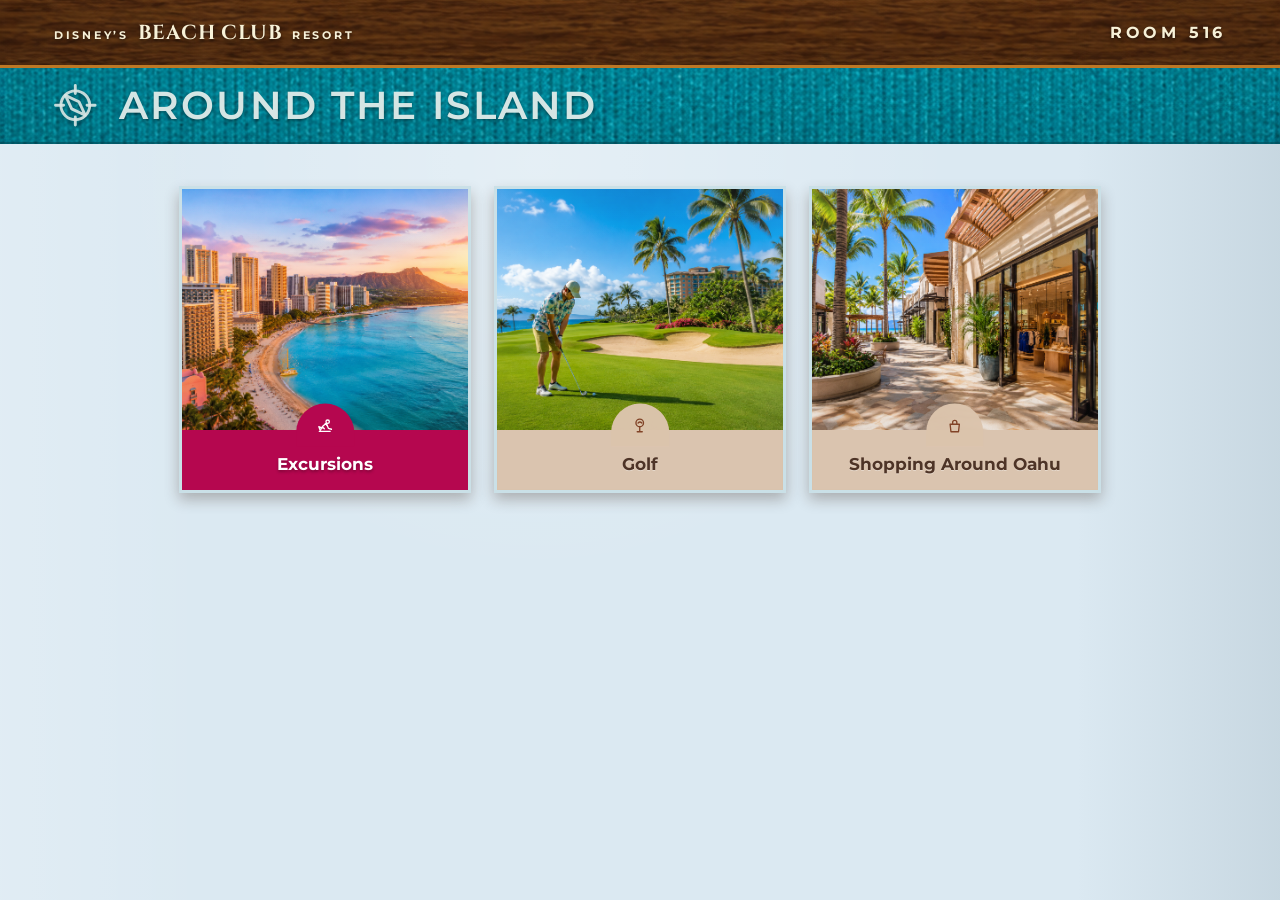
==== pages/around-the-island.html @ e1dbaf08 "Build Disney Beach Club resort TV experience" ====
<!doctype html>
<html lang="en">
  <head>
    <meta charset="UTF-8" />
    <meta name="viewport" content="width=device-width, initial-scale=1.0" />
    <meta name="theme-color" content="#4c2517" />
    <meta
      name="description"
      content="A responsive Aulani-style around-the-island television menu screen."
    />
    <title>Around the Island</title>
    <link rel="preconnect" href="https://fonts.googleapis.com" />
    <link rel="preconnect" href="https://fonts.gstatic.com" crossorigin />
    <link
      href="https://fonts.googleapis.com/css2?family=Cinzel:wght@600;700&family=Montserrat:wght@500;600;700&display=swap"
      rel="stylesheet"
    />
    <link rel="stylesheet" href="../assets/css/aulani.css" />
    <script src="../assets/js/aulani.js" defer></script>
  </head>
  <body>
    <main class="aulani-screen around-island-screen">
      <header class="aulani-topbar" aria-label="Resort and room information">
        <a class="aulani-brand" href="../index.html" aria-label="Return to welcome screen">
          <span>Disney’s</span>
          <strong>Beach Club</strong>
          <span>Resort</span>
        </a>
        <p class="aulani-room">Room <span data-room>516</span></p>
      </header>

      <section class="aulani-section-title" aria-label="Current section">
        <svg class="aulani-mark compass-mark" viewBox="0 0 54 54" aria-hidden="true">
          <circle cx="27" cy="27" r="16" />
          <path d="M27 5v9M27 40v9M5 27h9M40 27h9M16 16l7 15 15 7-7-15-15-7Z" />
        </svg>
        <h1>Around the Island</h1>
      </section>

      <section class="aulani-card-grid around-island-grid" aria-label="Around the island categories">
        <a class="aulani-card is-active" href="#excursions">
          <span class="card-image island-image-excursions"></span>
          <span class="card-label">
            <span class="card-icon" aria-hidden="true">
              <svg viewBox="0 0 48 48">
                <path d="M14 35c3-8 8-13 15-16M25 19l5 5M18 27l5 5" />
                <circle cx="31" cy="15" r="4" />
                <path d="M11 38h26M13 35l-3-8 8 3M28 20l5 11 7 2" />
              </svg>
            </span>
            <span>Excursions</span>
          </span>
        </a>

        <a class="aulani-card" href="#golf">
          <span class="card-image island-image-golf"></span>
          <span class="card-label">
            <span class="card-icon" aria-hidden="true">
              <svg viewBox="0 0 48 48">
                <circle cx="24" cy="18" r="9" />
                <path d="M24 27v12M18 39h12M20 18c3-3 6-3 9 0" />
              </svg>
            </span>
            <span>Golf</span>
          </span>
        </a>

        <a class="aulani-card" href="#shopping-around-oahu">
          <span class="card-image island-image-shopping"></span>
          <span class="card-label">
            <span class="card-icon" aria-hidden="true">
              <svg viewBox="0 0 48 48">
                <path d="M13 21h22l-2 18H15l-2-18Z" />
                <path d="M19 21v-4a5 5 0 0 1 10 0v4" />
              </svg>
            </span>
            <span>Shopping Around Oahu</span>
          </span>
        </a>
      </section>
    </main>
  </body>
</html>
---- assets/css/aulani.css ----
:root {
  --a-top: #4b2418;
  --a-top-deep: #29110b;
  --a-gold: #b87707;
  --a-gold-bright: #c9890b;
  --a-bg: #dbe9f2;
  --a-card: #dcc4ad;
  --a-card-text: #4e3427;
  --a-ruby: #b5074f;
  --a-cream: #f6ead8;
  --a-shadow: rgb(55 35 22 / 0.3);
  --sans: "Montserrat", "Trebuchet MS", sans-serif;
  --serif: "Cinzel", Georgia, serif;
}

* {
  box-sizing: border-box;
}

html,
body {
  width: 100%;
  height: 100%;
  margin: 0;
  overflow: hidden;
  background: #10100f;
}

body {
  color: var(--a-cream);
  font-family: var(--sans);
}

a {
  color: inherit;
  text-decoration: none;
}

.aulani-screen {
  display: grid;
  grid-template-rows: 7.6dvh 8.4dvh minmax(0, 1fr);
  width: 100vw;
  height: 100vh;
  height: 100dvh;
  overflow: hidden;
  background:
    linear-gradient(90deg, rgb(255 255 255 / 0.16), transparent 16% 84%, rgb(59 88 104 / 0.12)),
    radial-gradient(ellipse at 42% 18%, rgb(255 255 255 / 0.28), transparent 40%),
    var(--a-bg);
}

.aulani-topbar,
.aulani-section-title {
  position: relative;
  isolation: isolate;
}

.aulani-topbar::before,
.aulani-section-title::before {
  position: absolute;
  z-index: -1;
  inset: 0;
  content: "";
  pointer-events: none;
}

.aulani-topbar {
  display: flex;
  align-items: center;
  justify-content: space-between;
  padding-inline: clamp(2rem, 4.2vw, 5rem);
  color: #f7f1d8;
  border-bottom: 3px solid #bd7825;
  background: var(--a-top) url("../images/main-guest-wood.png") center / cover no-repeat;
  box-shadow: 0 0.2rem 0.55rem rgb(0 0 0 / 0.32);
}

.aulani-topbar::before {
  opacity: 0.36;
  background:
    linear-gradient(180deg, rgb(95 42 13 / 0.04), rgb(24 9 3 / 0.34)),
    linear-gradient(90deg, rgb(28 10 3 / 0.26), transparent 18% 82%, rgb(28 10 3 / 0.22));
  mix-blend-mode: multiply;
}

.aulani-brand {
  display: flex;
  align-items: baseline;
  gap: clamp(0.45rem, 0.7vw, 0.9rem);
  text-transform: uppercase;
  text-shadow: 0 2px 3px rgb(0 0 0 / 0.46);
}

.aulani-brand strong {
  font-family: var(--serif);
  font-size: clamp(1.1rem, 1.58vw, 1.9rem);
  font-weight: 700;
  letter-spacing: 0.035em;
}

.aulani-brand span {
  font-size: clamp(0.66rem, 0.86vw, 1.03rem);
  font-weight: 700;
  letter-spacing: 0.25em;
}

.aulani-room {
  margin: 0;
  font-size: clamp(0.75rem, 1.24vw, 1.5rem);
  font-weight: 700;
  letter-spacing: 0.24em;
  text-transform: uppercase;
  text-shadow: 0 2px 3px rgb(0 0 0 / 0.46);
  white-space: nowrap;
}

.aulani-section-title {
  display: flex;
  align-items: center;
  gap: clamp(0.9rem, 1.5vw, 1.8rem);
  padding-inline: clamp(2.2rem, 4vw, 5rem);
  border-bottom: 2px solid rgb(2 64 74 / 0.54);
  background: #087f90 url("../images/main-header-fabric.png") center / cover no-repeat;
}

.aulani-section-title::before {
  opacity: 0.32;
  background:
    linear-gradient(180deg, rgb(255 255 255 / 0.08), transparent 42%, rgb(0 39 48 / 0.22)),
    linear-gradient(90deg, rgb(0 42 50 / 0.18), transparent 18% 82%, rgb(0 42 50 / 0.16));
  mix-blend-mode: multiply;
}

.aulani-mark {
  width: clamp(2.4rem, 3.8vw, 4.6rem);
  height: clamp(2.4rem, 3.8vw, 4.6rem);
  fill: none;
  stroke: rgb(218 231 229 / 0.9);
  stroke-linecap: round;
  stroke-linejoin: round;
  stroke-width: 4;
  filter: drop-shadow(0 2px 2px rgb(0 0 0 / 0.35));
}

.aulani-section-title h1 {
  margin: 0;
  color: rgb(222 235 233 / 0.96);
  font-size: clamp(1.45rem, 3.05vw, 3.7rem);
  font-weight: 600;
  letter-spacing: 0.055em;
  text-transform: uppercase;
  text-shadow: 0 2px 3px rgb(0 0 0 / 0.34);
}

.aulani-card-grid {
  display: grid;
  grid-template-columns: repeat(4, minmax(0, clamp(16rem, 21.15vw, 25.4rem)));
  grid-template-rows: repeat(2, minmax(0, 1fr));
  align-items: stretch;
  justify-content: center;
  gap: clamp(0.9rem, 1.8vw, 2.2rem);
  min-height: 0;
  padding: clamp(1rem, 2.25dvh, 1.55rem) clamp(1.7rem, 3vw, 3.6rem) clamp(0.85rem, 1.9dvh, 1.35rem);
}

.aulani-card {
  position: relative;
  display: grid;
  grid-template-rows: minmax(0, 1fr) clamp(3.65rem, 6.7dvh, 5rem);
  width: 100%;
  max-height: 100%;
  aspect-ratio: 1 / 0.82;
  min-width: 0;
  min-height: 0;
  overflow: hidden;
  color: var(--a-card-text);
  background: #b9d6df;
  border: 3px solid rgb(255 255 255 / 0.24);
  box-shadow:
    0 0.46rem 0.85rem var(--a-shadow),
    inset 0 0 0 1px rgb(77 45 22 / 0.18);
  transition: transform 160ms ease, box-shadow 160ms ease;
}

.aulani-card:hover,
.aulani-card:focus-visible {
  transform: translateY(-2px);
  outline: none;
  box-shadow:
    0 0.75rem 1.1rem rgb(55 35 22 / 0.38),
    inset 0 0 0 1px rgb(77 45 22 / 0.18);
}

.card-image {
  position: relative;
  min-height: 0;
  background-color: #97c9d7;
  background-size: cover;
  background-position: center;
}

.card-image::after {
  position: absolute;
  inset: 0;
  content: "";
  background:
    linear-gradient(180deg, rgb(255 255 255 / 0.03), transparent 42%, rgb(0 0 0 / 0.08)),
    radial-gradient(ellipse at 50% 100%, transparent 40%, rgb(255 255 255 / 0.08));
}

.card-label {
  position: relative;
  display: flex;
  align-items: center;
  justify-content: center;
  padding: 1.25rem 0.7rem 0.72rem;
  color: var(--a-card-text);
  background: rgb(220 196 173 / 0.96);
  font-size: clamp(0.88rem, 1.32vw, 1.62rem);
  font-weight: 700;
  line-height: 1.12;
  text-align: center;
  text-shadow: 0 1px 0 rgb(255 255 255 / 0.34);
  transition: background-color 180ms ease, color 180ms ease, text-shadow 180ms ease;
}

.card-icon {
  position: absolute;
  top: 0;
  left: 50%;
  display: grid;
  width: clamp(3rem, 4.5vw, 5.1rem);
  height: clamp(2.05rem, 3.35vw, 3.8rem);
  place-items: center;
  color: #814327;
  background: rgb(220 196 173 / 0.98);
  border-radius: 999px 999px 0 0;
  transform: translate(-50%, -62%);
  transition: background-color 180ms ease, color 180ms ease;
}

.card-icon svg {
  width: 47%;
  height: 47%;
  fill: none;
  stroke: currentColor;
  stroke-linecap: round;
  stroke-linejoin: round;
  stroke-width: 3.2;
}

.aulani-card:hover .card-label,
.aulani-card:focus-visible .card-label,
.aulani-card.is-active .card-label,
.aulani-card:hover .card-icon,
.aulani-card:focus-visible .card-icon,
.aulani-card.is-active .card-icon {
  color: white;
  background: var(--a-ruby);
  text-shadow: 0 2px 3px rgb(0 0 0 / 0.28);
}

.card-image-resort {
  background-image: url("../images/aulani/1.png");
}

.card-image-dining {
  background-image: url("../images/aulani/2.png");
}

.card-image-shops {
  background-image: url("../images/aulani/3.png");
}

.card-image-pools {
  background-image: url("../images/aulani/4.png");
}

.card-image-beach {
  background-image: url("../images/aulani/5.png");
}

.card-image-entertainment {
  background-image: url("../images/aulani/6.png");
}

.card-image-spa {
  background-image: url("../images/aulani/7.png");
}

.card-image-services {
  background-image: url("../images/aulani/8.png");
}

.compass-mark {
  stroke-width: 3.2;
}

.around-island-grid {
  grid-template-columns: repeat(3, minmax(0, clamp(18rem, 22.8vw, 27.4rem)));
  grid-template-rows: minmax(0, clamp(14rem, 24vw, 26rem));
  align-content: start;
  padding-top: clamp(2.4rem, 4.7dvh, 4rem);
}

.island-image-excursions {
  background-image: url("../images/around-the-island/1.png");
}

.island-image-golf {
  background-image: url("../images/around-the-island/2.png");
}

.island-image-shopping {
  background-image: url("../images/around-the-island/3.png");
}

@media (max-width: 900px) {
  .aulani-screen {
    grid-template-rows: 8.8dvh 10.2dvh minmax(0, 1fr);
  }

  .aulani-card-grid {
    gap: 1rem;
    padding: 1.25rem;
  }

  .aulani-brand span {
    display: none;
  }

  .card-label {
    font-size: clamp(0.62rem, 2.2vw, 0.95rem);
  }
}
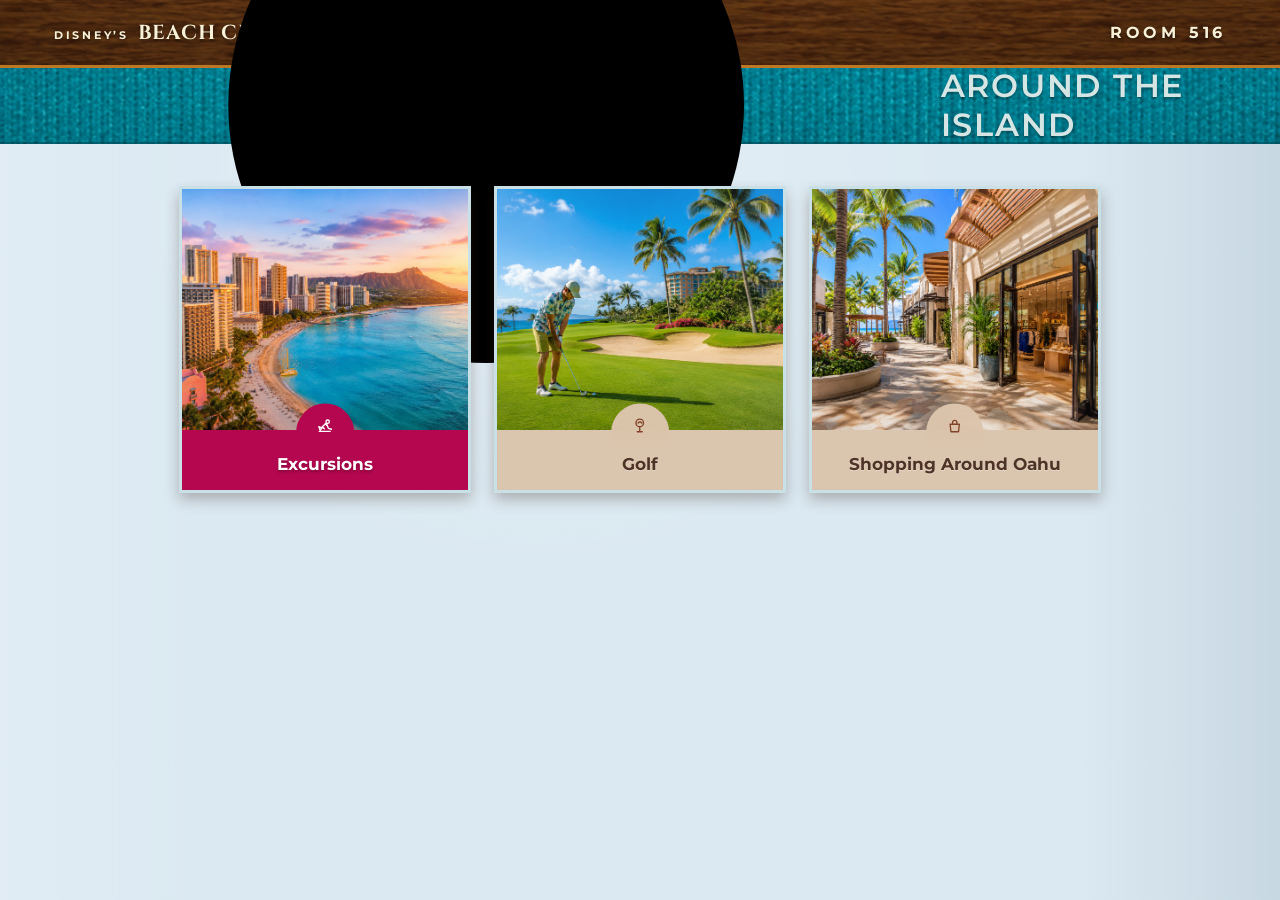
==== commit 0fef5ad8: "Finalize TV compatibility, cross-page audio, card interactions, and navigation" ====
--- a/pages/around-the-island.html
+++ b/pages/around-the-island.html
@@ -16,6 +16,7 @@
       rel="stylesheet"
     />
     <link rel="stylesheet" href="../assets/css/aulani.css" />
+    <script src="../assets/js/resort-audio.js" defer></script>
     <script src="../assets/js/aulani.js" defer></script>
   </head>
   <body>
--- a/assets/css/aulani.css
+++ b/assets/css/aulani.css
@@ -131,21 +131,23 @@
   mix-blend-mode: multiply;
 }
 
-.aulani-mark {
-  width: clamp(2.4rem, 3.8vw, 4.6rem);
-  height: clamp(2.4rem, 3.8vw, 4.6rem);
-  fill: none;
-  stroke: rgb(218 231 229 / 0.9);
-  stroke-linecap: round;
+.beach-club-bell {
+  width: clamp(1.8rem, 2.65vw, 3.1rem);
+  height: clamp(1.6rem, 2.4vw, 2.8rem);
+  flex: 0 0 auto;
+  fill: white;
+  stroke: white;
+  stroke-width: 0.75;
   stroke-linejoin: round;
-  stroke-width: 4;
+  paint-order: stroke fill;
+  shape-rendering: geometricPrecision;
   filter: drop-shadow(0 2px 2px rgb(0 0 0 / 0.35));
 }
 
 .aulani-section-title h1 {
   margin: 0;
   color: rgb(222 235 233 / 0.96);
-  font-size: clamp(1.45rem, 3.05vw, 3.7rem);
+  font-size: clamp(1.25rem, 2.5vw, 3rem);
   font-weight: 600;
   letter-spacing: 0.055em;
   text-transform: uppercase;
@@ -261,35 +263,35 @@
 }
 
 .card-image-resort {
-  background-image: url("../images/aulani/1.png");
+  background-image: url("../images/aulani/1.jpeg");
 }
 
 .card-image-dining {
-  background-image: url("../images/aulani/2.png");
+  background-image: url("../images/aulani/2.jpeg");
 }
 
 .card-image-shops {
-  background-image: url("../images/aulani/3.png");
+  background-image: url("../images/aulani/3.jpeg");
 }
 
 .card-image-pools {
-  background-image: url("../images/aulani/4.png");
+  background-image: url("../images/aulani/4.jpeg");
 }
 
 .card-image-beach {
-  background-image: url("../images/aulani/5.png");
+  background-image: url("../images/aulani/5.jpeg");
 }
 
 .card-image-entertainment {
-  background-image: url("../images/aulani/6.png");
+  background-image: url("../images/aulani/6.jpeg");
 }
 
 .card-image-spa {
-  background-image: url("../images/aulani/7.png");
+  background-image: url("../images/aulani/7.jpeg");
 }
 
 .card-image-services {
-  background-image: url("../images/aulani/8.png");
+  background-image: url("../images/aulani/8.jpeg");
 }
 
 .compass-mark {
